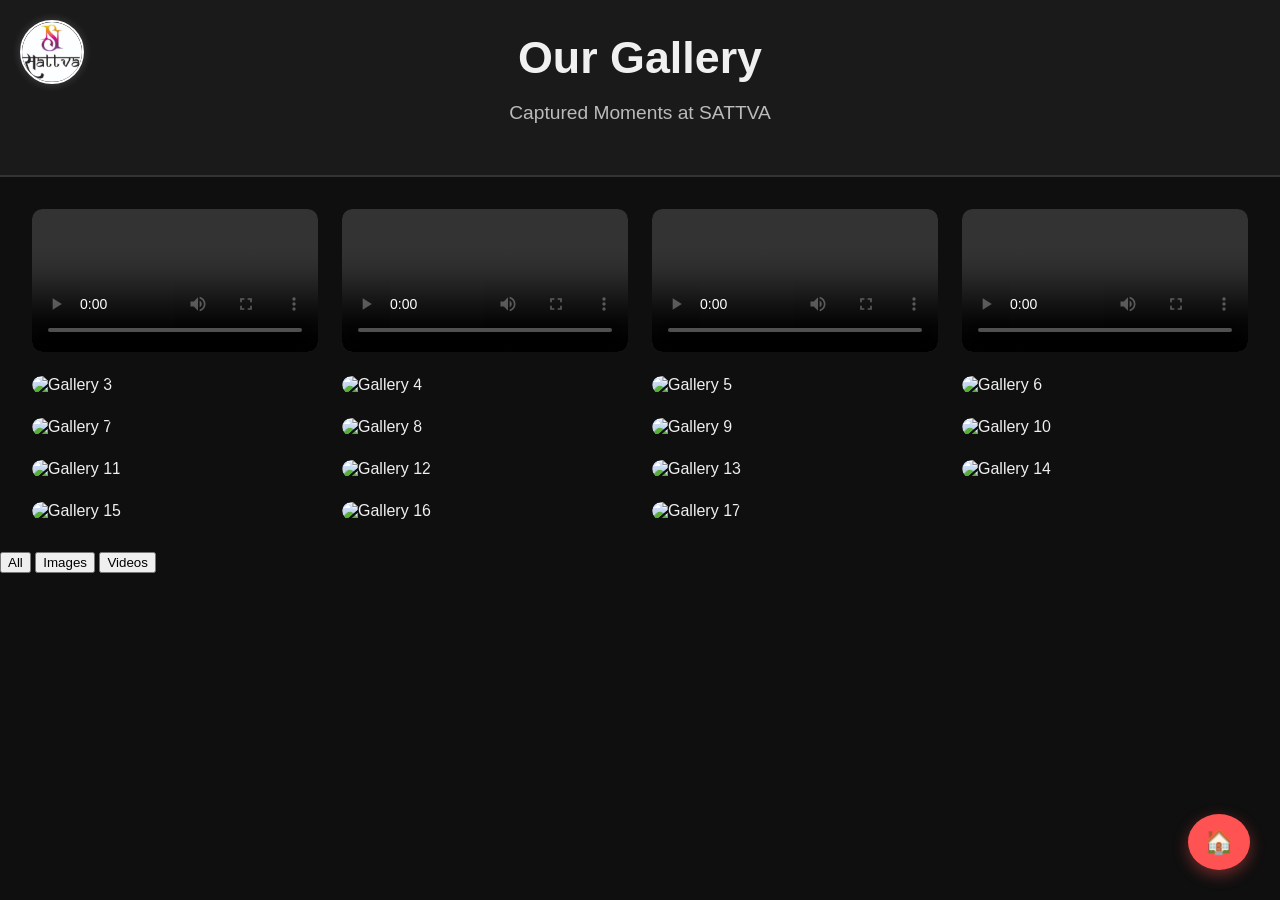
==== frontend/gallery.html @ a55495b4 "Add files via upload" ====
<!DOCTYPE html>
<html lang="en">
<head>
  <meta charset="UTF-8" />
  <meta name="viewport" content="width=device-width, initial-scale=1.0" />
  <title>Gallery | SATTVA</title>
  <link rel="stylesheet" href="gallery-style.css" />
</head>
<body>
  <!-- logo top left linking to home page -->
  <a href="index.html" class="logo-link">
  <img src="logo 1.jpeg" alt="Logo" class="logo-img" />
</a>

  <header>
    <h1>Our Gallery</h1>
    <p>Captured Moments at SATTVA</p>
  </header>
<!-- images and videos -->
  <section class="gallery">
    <div class="gallery-item"><video src="WhatsApp Video 2025-07-17 at 8.22.30 PM.mp4" controls playsinline alt="Gallery 1" video/></div>
    <div class="gallery-item"><video src="WhatsApp Video 2025-07-19 at 12.26.57 AM.mp4" controls playsinline alt="Gallery 1" /></div>
    <div class="gallery-item"><video src="WhatsApp Video 2025-07-19 at 12.24.51 AM.mp4" controls playsinline alt="Gallery 1" /></div>
    <div class="gallery-item"><video src="WhatsApp Video 2025-07-17 at 8.23.56 PM.mp4" controls playsinline alt="Gallery 2" /></div>
    <div class="gallery-item"><img src="WhatsApp Image 2025-07-17 at 8.47.04 PM.jpeg" alt="Gallery 3" /></div>
    <div class="gallery-item"><img src="WhatsApp Image 2025-07-17 at 8.47.02 PM.jpeg" alt="Gallery 4" /></div>
    <div class="gallery-item"><img src="WhatsApp Image 2025-07-17 at 8.47.01 PM.jpeg" alt="Gallery 5" /></div>
    <div class="gallery-item"><img src="WhatsApp Image 2025-07-17 at 8.46.59 PM.jpeg" alt="Gallery 6" /></div>
 <div class="gallery-item"><img src="WhatsApp Image 2025-07-17 at 8.46.57 PM.jpeg" alt="Gallery 7" /></div>
 <div class="gallery-item"><img src="WhatsApp Image 2025-07-17 at 8.46.54 PM.jpeg" alt="Gallery 8" /></div>
 <div class="gallery-item"><img src="WhatsApp Image 2025-07-17 at 8.46.51 PM.jpeg" alt="Gallery 9" /></div>
  <div class="gallery-item"><img src="WhatsApp Image 2025-07-17 at 8.46.49 PM.jpeg" alt="Gallery 10" /></div>
   <div class="gallery-item"><img src="WhatsApp Image 2025-07-17 at 8.46.47 PM.jpeg" alt="Gallery 11" /></div>
    <div class="gallery-item"><img src="WhatsApp Image 2025-07-17 at 8.46.45 PM.jpeg" alt="Gallery 12" /></div>
 <div class="gallery-item"><img src="WhatsApp Image 2025-07-17 at 8.46.44 PM.jpeg" alt="Gallery 13" /></div>
  <div class="gallery-item"><img src="WhatsApp Image 2025-07-17 at 8.46.41 PM.jpeg" alt="Gallery 14" /></div>
   <div class="gallery-item"><img src="WhatsApp Image 2025-07-17 at 8.46.38 PM.jpeg" alt="Gallery 15" /></div>
    <div class="gallery-item"><img src="WhatsApp Image 2025-07-17 at 8.46.36 PM.jpeg" alt="Gallery 16" /></div>
     <div class="gallery-item"><img src="WhatsApp Image 2025-07-17 at 8.46.33 PM.jpeg" alt="Gallery 17" /></div>
  </section>

  <!-- Lightbox container -->
  <div id="lightbox" class="lightbox">
    <span class="close">&times;</span>
    <img class="lightbox-content" id="lightbox-img">
  </div>

<!-- Filter Buttons -->
  <section class="filter-buttons">
    <button onclick="filterGallery('all')">All</button>
    <button onclick="filterGallery('image')">Images</button>
    <button onclick="filterGallery('video')">Videos</button>
  </section>

     <!-- Floating Button -->
  <div class="fab" onclick="scrollToTop()">
    <i class="fas fa-arrow-up"></i>
  </div>

  <!-- Floating Home Button -->
  <a href="index.html" class="home-button" title="Back to Home">🏠</a>

  <script src="gallery.js"></script>

   <!-- JS Script -->
  <script>
    function filterGallery(type) {
      const items = document.querySelectorAll('.gallery-item');
      items.forEach(item => {
        if (type === 'all' || item.classList.contains(type)) {
          item.style.display = '';
        } else {
          item.style.display = 'none';
        }
      });
    }

    function scrollToTop() {
      window.scrollTo({ top: 0, behavior: 'smooth' });
    }

    function searchGallery() {
      const input = document.getElementById('searchInput').value.toLowerCase();
      const items = document.querySelectorAll('.gallery-item');
      items.forEach(item => {
        const title = item.getAttribute('data-title').toLowerCase();
        item.style.display = title.includes(input) ? '' : 'none';
      });
    }
  </script>
  
</body>
</html>
---- frontend/gallery-style.css ----
/* gallery-style.css */
.logo-link {
  position: absolute;
  top: 20px;
  left: 20px;
  z-index: 999;
  text-decoration: none;
}

.logo-img {
  width: 60px;
  height: 60px;
  border-radius: 50%; /* Makes the logo circular */
  border: 2px solid white;
  object-fit: cover;
  box-shadow: 0 0 10px rgba(255, 255, 255, 0.2);
  transition: transform 0.3s ease, box-shadow 0.3s ease;
}

.logo-img:hover {
  transform: scale(1.1);
  box-shadow: 0 0 15px rgba(255, 255, 255, 0.5);
}

body {
  margin: 0;
  font-family: 'Segoe UI', sans-serif;
  background-color: #0f0f0f;
  color: #f0f0f0;
}

header {
  text-align: center;
  padding: 2rem;
  background-color: #1a1a1a;
  border-bottom: 2px solid #333;
  animation: fadeInDown 1s ease;
}

header h1 {
  font-size: 2.8rem;
  margin: 0;
}

header p {
  font-size: 1.2rem;
  color: #bbb;
}

.gallery {
  display: grid;
  grid-template-columns: repeat(auto-fit, minmax(250px, 1fr));
  gap: 1.5rem;
  padding: 2rem;
  animation: fadeIn 2s ease-in;
}

.gallery-item {
  overflow: hidden;
  border-radius: 10px;
  cursor: pointer;
  transition: transform 0.3s ease;
}

.gallery-item img {
  width: 100%;
  height: auto;
  border-radius: 10px;
  transition: transform 0.3s ease;
}

.gallery-item:hover img {
  transform: scale(1.05);
}

/* Lightbox styles */
.lightbox {
  display: none;
  position: fixed;
  z-index: 9999;
  padding-top: 60px;
  left: 0;
  top: 0;
  width: 100%;
  height: 100%;
  background-color: rgba(15, 15, 15, 0.95);
}

.lightbox-content {
  display: block;
  margin: auto;
  max-width: 80%;
  max-height: 80vh;
  border-radius: 8px;
}

.close {
  position: absolute;
  top: 30px;
  right: 40px;
  font-size: 35px;
  color: #fff;
  cursor: pointer;
}

/* Floating home button */
.home-button {
  position: fixed;
  bottom: 30px;
  right: 30px;
  background-color: #ff5252;
  color: white;
  font-size: 24px;
  padding: 14px 16px;
  border-radius: 50%;
  text-decoration: none;
  box-shadow: 0 5px 15px rgba(255, 82, 82, 0.4);
  transition: background 0.3s ease;
  z-index: 999;
}

.home-button:hover {
  background-color: #ff7979;
}

/* Animations */
@keyframes fadeIn {
  0% {opacity: 0; transform: translateY(20px);}
  100% {opacity: 1; transform: translateY(0);}
}

@keyframes fadeInDown {
  0% {opacity: 0; transform: translateY(-30px);}
  100% {opacity: 1; transform: translateY(0);}
}
.gallery-item video {
  width: 100%;
  height: auto;
  display: block;
  object-fit: contain; /* Or use 'cover' if you want to fill the box */
  border-radius: 10px;
  box-shadow: 0 0 12px rgba(255, 255, 255, 0.15);
  transition: transform 0.3s ease;
  max-height: 300px; /* Optional: Limit height */
}
body {
  overflow-x: hidden;
}
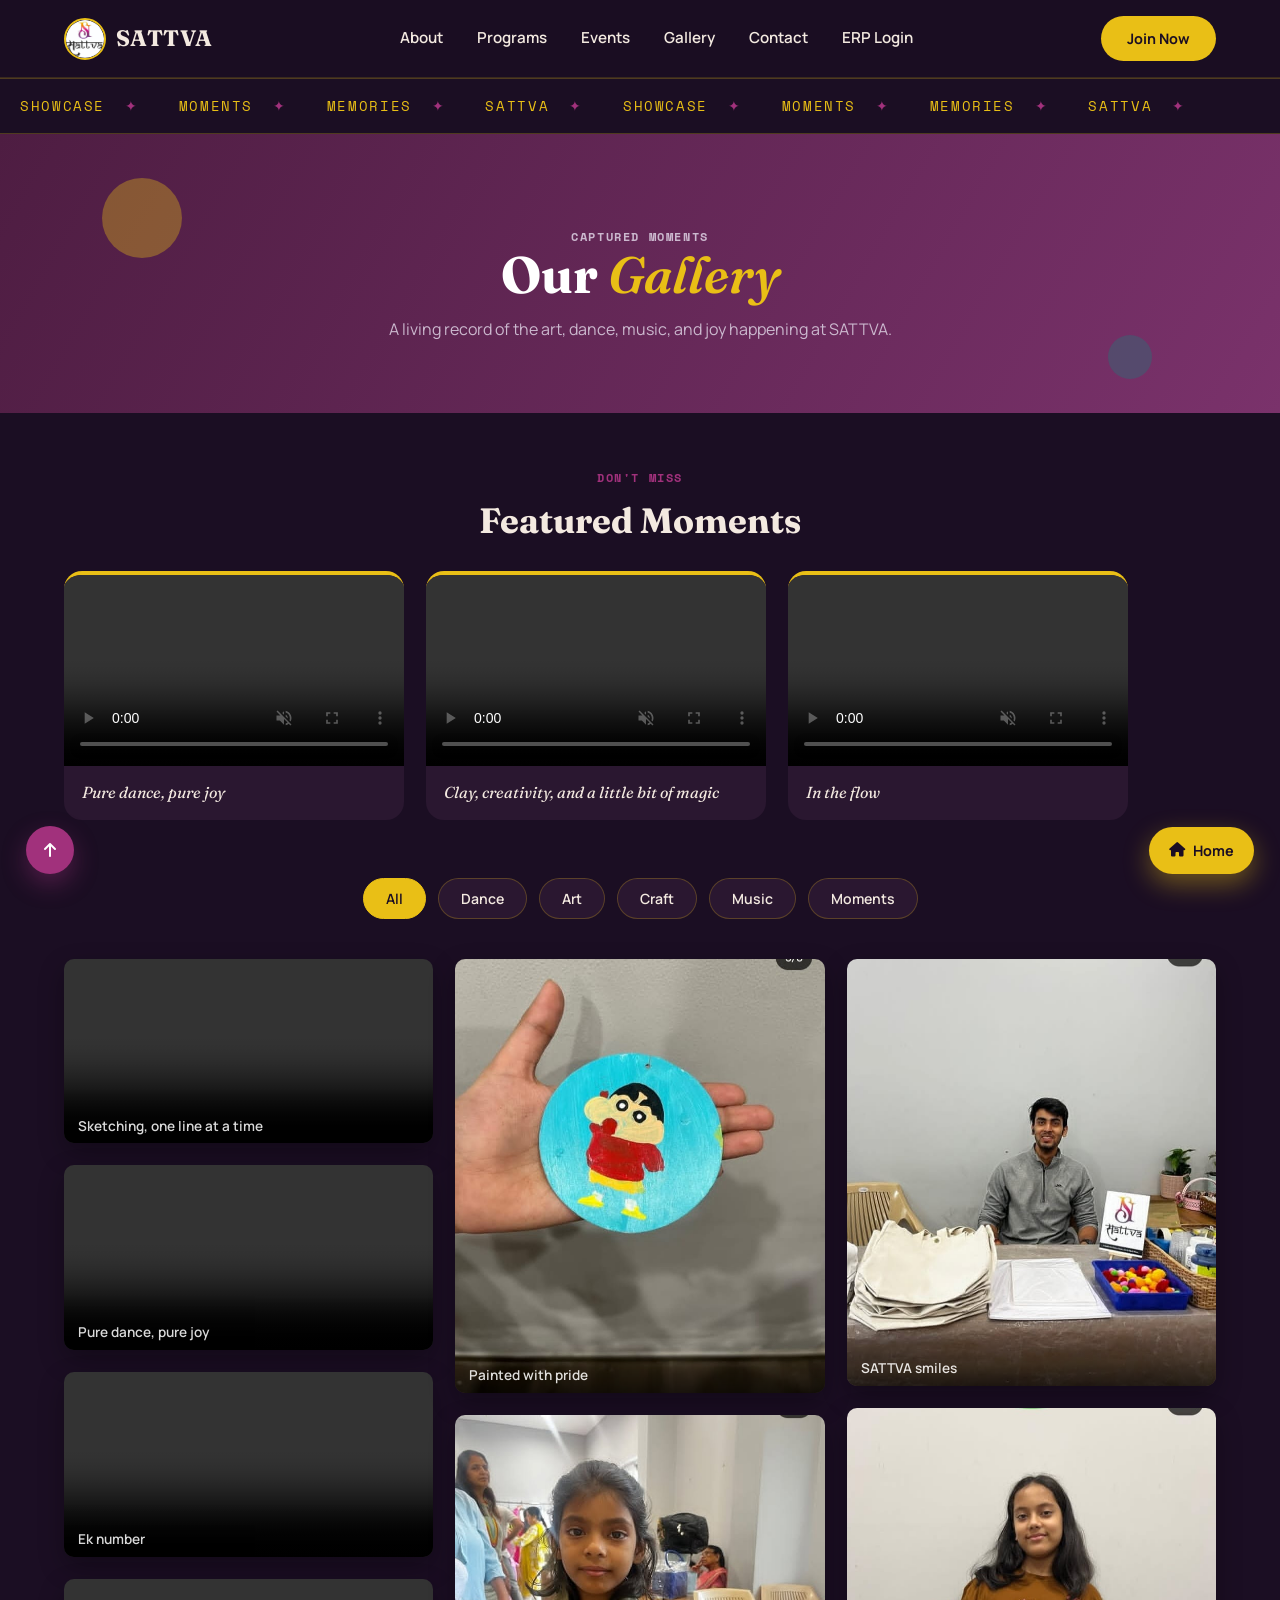
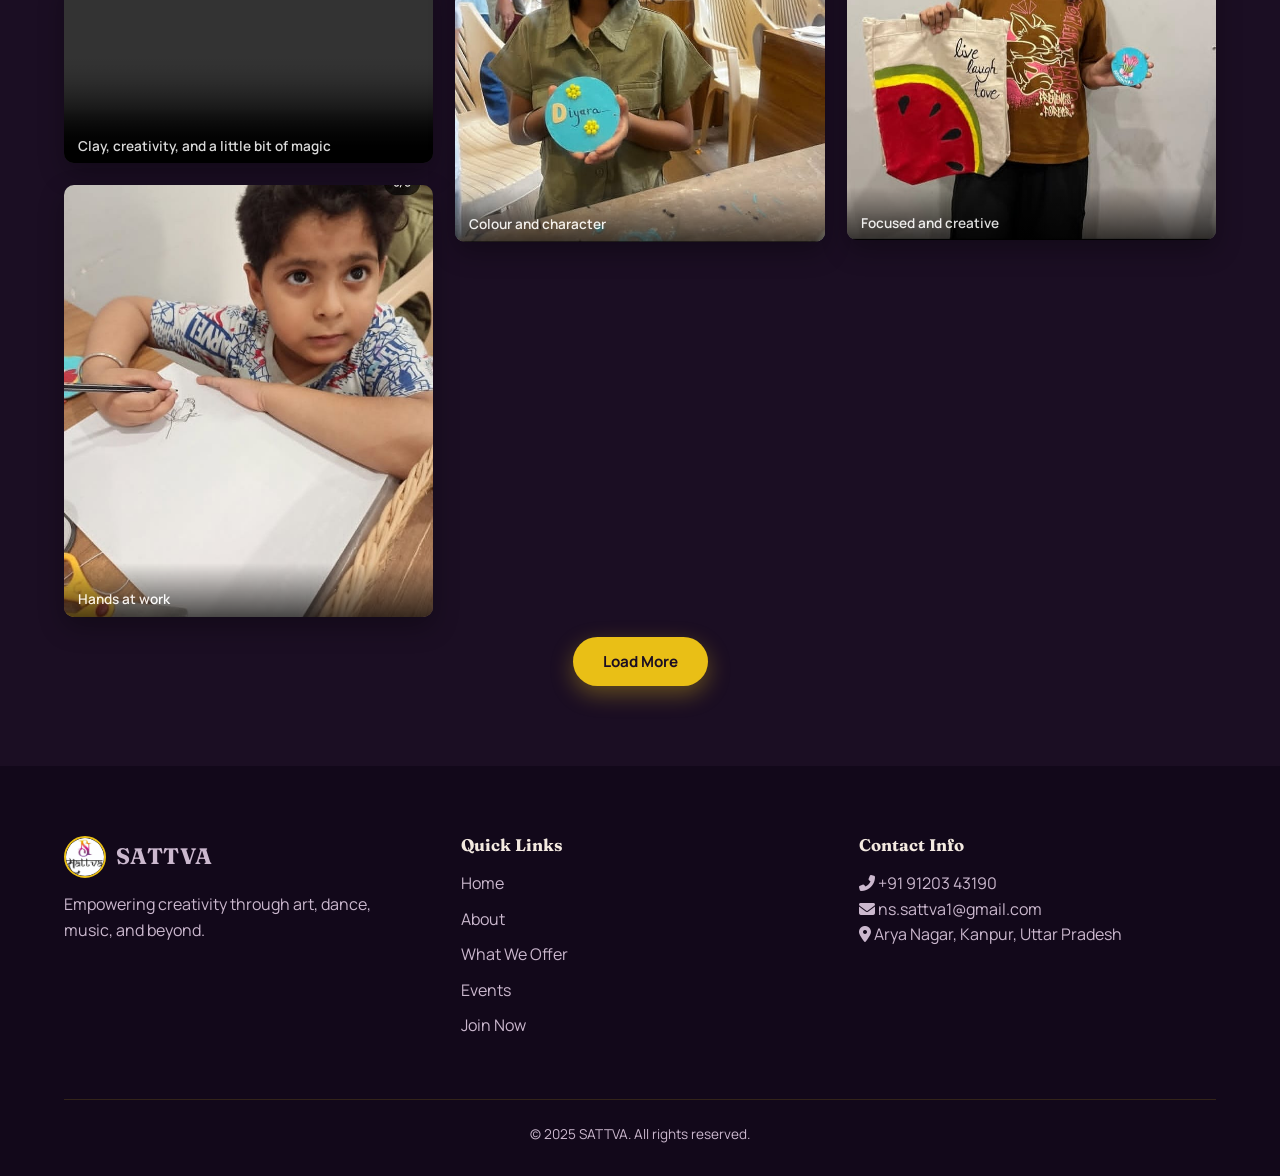
==== commit 8a5ffd7c: "Add files via upload" ====
--- a/frontend/gallery.html
+++ b/frontend/gallery.html
@@ -1,93 +1,145 @@
-<!DOCTYPE html>
-<html lang="en">
-<head>
-  <meta charset="UTF-8" />
-  <meta name="viewport" content="width=device-width, initial-scale=1.0" />
-  <title>Gallery | SATTVA</title>
-  <link rel="stylesheet" href="gallery-style.css" />
-</head>
-<body>
-  <!-- logo top left linking to home page -->
-  <a href="index.html" class="logo-link">
-  <img src="logo 1.jpeg" alt="Logo" class="logo-img" />
-</a>
-
-  <header>
-    <h1>Our Gallery</h1>
-    <p>Captured Moments at SATTVA</p>
-  </header>
-<!-- images and videos -->
-  <section class="gallery">
-    <div class="gallery-item"><video src="WhatsApp Video 2025-07-17 at 8.22.30 PM.mp4" controls playsinline alt="Gallery 1" video/></div>
-    <div class="gallery-item"><video src="WhatsApp Video 2025-07-19 at 12.26.57 AM.mp4" controls playsinline alt="Gallery 1" /></div>
-    <div class="gallery-item"><video src="WhatsApp Video 2025-07-19 at 12.24.51 AM.mp4" controls playsinline alt="Gallery 1" /></div>
-    <div class="gallery-item"><video src="WhatsApp Video 2025-07-17 at 8.23.56 PM.mp4" controls playsinline alt="Gallery 2" /></div>
-    <div class="gallery-item"><img src="WhatsApp Image 2025-07-17 at 8.47.04 PM.jpeg" alt="Gallery 3" /></div>
-    <div class="gallery-item"><img src="WhatsApp Image 2025-07-17 at 8.47.02 PM.jpeg" alt="Gallery 4" /></div>
-    <div class="gallery-item"><img src="WhatsApp Image 2025-07-17 at 8.47.01 PM.jpeg" alt="Gallery 5" /></div>
-    <div class="gallery-item"><img src="WhatsApp Image 2025-07-17 at 8.46.59 PM.jpeg" alt="Gallery 6" /></div>
- <div class="gallery-item"><img src="WhatsApp Image 2025-07-17 at 8.46.57 PM.jpeg" alt="Gallery 7" /></div>
- <div class="gallery-item"><img src="WhatsApp Image 2025-07-17 at 8.46.54 PM.jpeg" alt="Gallery 8" /></div>
- <div class="gallery-item"><img src="WhatsApp Image 2025-07-17 at 8.46.51 PM.jpeg" alt="Gallery 9" /></div>
-  <div class="gallery-item"><img src="WhatsApp Image 2025-07-17 at 8.46.49 PM.jpeg" alt="Gallery 10" /></div>
-   <div class="gallery-item"><img src="WhatsApp Image 2025-07-17 at 8.46.47 PM.jpeg" alt="Gallery 11" /></div>
-    <div class="gallery-item"><img src="WhatsApp Image 2025-07-17 at 8.46.45 PM.jpeg" alt="Gallery 12" /></div>
- <div class="gallery-item"><img src="WhatsApp Image 2025-07-17 at 8.46.44 PM.jpeg" alt="Gallery 13" /></div>
-  <div class="gallery-item"><img src="WhatsApp Image 2025-07-17 at 8.46.41 PM.jpeg" alt="Gallery 14" /></div>
-   <div class="gallery-item"><img src="WhatsApp Image 2025-07-17 at 8.46.38 PM.jpeg" alt="Gallery 15" /></div>
-    <div class="gallery-item"><img src="WhatsApp Image 2025-07-17 at 8.46.36 PM.jpeg" alt="Gallery 16" /></div>
-     <div class="gallery-item"><img src="WhatsApp Image 2025-07-17 at 8.46.33 PM.jpeg" alt="Gallery 17" /></div>
-  </section>
-
-  <!-- Lightbox container -->
-  <div id="lightbox" class="lightbox">
-    <span class="close">&times;</span>
-    <img class="lightbox-content" id="lightbox-img">
-  </div>
-
-<!-- Filter Buttons -->
-  <section class="filter-buttons">
-    <button onclick="filterGallery('all')">All</button>
-    <button onclick="filterGallery('image')">Images</button>
-    <button onclick="filterGallery('video')">Videos</button>
-  </section>
-
-     <!-- Floating Button -->
-  <div class="fab" onclick="scrollToTop()">
-    <i class="fas fa-arrow-up"></i>
-  </div>
-
-  <!-- Floating Home Button -->
-  <a href="index.html" class="home-button" title="Back to Home">🏠</a>
-
-  <script src="gallery.js"></script>
-
-   <!-- JS Script -->
-  <script>
-    function filterGallery(type) {
-      const items = document.querySelectorAll('.gallery-item');
-      items.forEach(item => {
-        if (type === 'all' || item.classList.contains(type)) {
-          item.style.display = '';
-        } else {
-          item.style.display = 'none';
-        }
-      });
-    }
-
-    function scrollToTop() {
-      window.scrollTo({ top: 0, behavior: 'smooth' });
-    }
-
-    function searchGallery() {
-      const input = document.getElementById('searchInput').value.toLowerCase();
-      const items = document.querySelectorAll('.gallery-item');
-      items.forEach(item => {
-        const title = item.getAttribute('data-title').toLowerCase();
-        item.style.display = title.includes(input) ? '' : 'none';
-      });
-    }
-  </script>
-  
-</body>
-</html>
+<!DOCTYPE html>
+<html lang="en">
+<head>
+  <meta charset="UTF-8" />
+  <meta name="viewport" content="width=device-width, initial-scale=1.0" />
+  <title>Gallery | SATTVA</title>
+  <script src="api.js"></script>
+  <link rel="preconnect" href="https://fonts.googleapis.com">
+  <link rel="preconnect" href="https://fonts.gstatic.com" crossorigin>
+  <link href="https://fonts.googleapis.com/css2?family=Fraunces:ital,opsz,wght@0,9..144,400..900;1,9..144,400..900&family=Manrope:wght@400;500;600;700;800&family=Space+Mono:wght@400;700&display=swap" rel="stylesheet">
+  <link rel="stylesheet" href="https://cdnjs.cloudflare.com/ajax/libs/font-awesome/6.5.0/css/all.min.css">
+
+  <link rel="stylesheet" href="theme.css" />
+  <link rel="stylesheet" href="gallery-style.css" />
+</head>
+<body>
+
+  <!-- ================= HEADER ================= -->
+  <header class="header" id="siteHeader">
+    <a href="index.html" class="site-logo logo-container">
+      <img src="logo 1.jpeg" alt="SATTVA Logo" />
+      <span class="logo-text">SATTVA</span>
+    </a>
+
+    <div class="hamburger" id="hamburger" onclick="toggleMenu()">
+      <span></span><span></span><span></span>
+    </div>
+
+    <nav class="navbar" id="navbar">
+      <a href="index.html#about">About</a>
+      <a href="index.html#programs">Programs</a>
+      <a href="index.html#events">Events</a>
+      <a href="gallery.html">Gallery</a>
+      <a href="index.html#contact">Contact</a>
+      <a href="login2.html">ERP Login</a>
+      <a href="join.html" class="join-mobile">Join Now</a>
+    </nav>
+
+    <a href="join.html" class="cta-button join-desktop">Join Now</a>
+  </header>
+
+  <div class="marquee" aria-hidden="true">
+    <div class="marquee__track">
+      <span>SHOWCASE</span><span>MOMENTS</span><span>MEMORIES</span><span>SATTVA</span>
+      <span>SHOWCASE</span><span>MOMENTS</span><span>MEMORIES</span><span>SATTVA</span>
+    </div>
+  </div>
+
+  <!-- ================= PAGE BANNER ================= -->
+  <section class="gallery-banner">
+    <div class="float-shape g-shape-1" aria-hidden="true"></div>
+    <div class="float-shape g-shape-2" aria-hidden="true"></div>
+    <p class="eyebrow eyebrow--onDark">CAPTURED MOMENTS</p>
+    <h1>Our <span class="script">Gallery</span></h1>
+    <p>A living record of the art, dance, music, and joy happening at SATTVA.</p>
+  </section>
+
+  <!-- ================= FEATURED STRIP ================= -->
+  <section class="featured-section">
+    <p class="eyebrow eyebrow--dark" style="text-align:center;">DON'T MISS</p>
+    <h2 class="featured-heading">Featured Moments</h2>
+    <div class="featured-strip" id="featuredStrip">
+      <!-- injected by galler.js -->
+    </div>
+  </section>
+
+  <!-- ================= FILTER BUTTONS ================= -->
+  <section class="filter-buttons" id="filterButtons">
+    <button class="active" data-filter="all">All</button>
+    <button data-filter="dance">Dance</button>
+    <button data-filter="art">Art</button>
+    <button data-filter="craft">Craft</button>
+    <button data-filter="music">Music</button>
+    <button data-filter="moments">Moments</button>
+  </section>
+
+  <!-- ================= MAIN GALLERY GRID ================= -->
+  <section class="gallery-wrap">
+    <div class="gallery-grid" id="galleryGrid">
+      <!-- injected by galler.js -->
+    </div>
+    <p class="gallery-empty" id="galleryEmpty" hidden>Nothing in this category yet — check back soon!</p>
+    <div class="load-more-wrap">
+      <button class="btn btn-primary" id="loadMoreBtn">Load More</button>
+    </div>
+  </section>
+
+  <!-- ================= LIGHTBOX ================= -->
+  <div id="lightbox" class="lightbox">
+    <span class="close" id="lightboxClose">&times;</span>
+    <button class="lightbox-nav lightbox-prev" id="lightboxPrev" aria-label="Previous">
+      <i class="fas fa-chevron-left"></i>
+    </button>
+    <div class="lightbox-body">
+      <img class="lightbox-content" id="lightbox-img">
+      <p class="lightbox-caption" id="lightboxCaption"></p>
+    </div>
+    <button class="lightbox-nav lightbox-next" id="lightboxNext" aria-label="Next">
+      <i class="fas fa-chevron-right"></i>
+    </button>
+  </div>
+
+  <!-- Floating Buttons -->
+  <div class="fab" onclick="scrollToTop()" title="Back to top">
+    <i class="fas fa-arrow-up"></i>
+  </div>
+  <a href="index.html" class="home-pill" title="Back to Home">
+    <i class="fas fa-house"></i> Home
+  </a>
+
+  <!-- ================= FOOTER ================= -->
+  <footer class="footer-section">
+    <div class="footer-container">
+      <div class="footer-col">
+        <div class="site-logo">
+          <img src="logo 1.jpeg" alt="SATTVA Logo" />
+          <span class="logo-text">SATTVA</span>
+        </div>
+        <p>Empowering creativity through art, dance, music, and beyond.</p>
+      </div>
+      <div class="footer-col">
+        <h3>Quick Links</h3>
+        <ul>
+          <li><a href="index.html">Home</a></li>
+          <li><a href="index.html#about">About</a></li>
+          <li><a href="index.html#programs">What We Offer</a></li>
+          <li><a href="index.html#events">Events</a></li>
+          <li><a href="join.html">Join Now</a></li>
+        </ul>
+      </div>
+      <div class="footer-col">
+        <h3>Contact Info</h3>
+        <p><i class="fas fa-phone-alt"></i> +91 91203 43190</p>
+        <p><i class="fas fa-envelope"></i> ns.sattva1@gmail.com</p>
+        <p><i class="fas fa-map-marker-alt"></i> Arya Nagar, Kanpur, Uttar Pradesh</p>
+      </div>
+    </div>
+    <div class="footer-bottom">
+      <p>&copy; 2025 SATTVA. All rights reserved.</p>
+    </div>
+  </footer>
+
+  <script src="galler.js"></script>
+</body>
+</html>
--- a/frontend/theme.css
+++ b/frontend/theme.css
@@ -0,0 +1,281 @@
+/* =====================================================
+   SATTVA — SHARED THEME
+   Linked by every page. Colors sampled directly from the
+   SATTVA logo: mustard-gold mark + deep magenta-plum accent.
+   Change a value here and it updates the whole site.
+===================================================== */
+
+:root{
+  /* ---- brand colour (from logo) ---- */
+  --gold: #E9BF16;
+  --gold-light: #F7D454;
+  --gold-dark: #B8940A;
+
+  --plum: #7A326B;
+  --plum-light: #A1317C;
+  --plum-dark: #4E1D42;
+
+  /* ---- supporting colour ---- */
+  --ink: #1B0E23;
+  --ink-2: #2A1730;
+  --ink-3: #3B2245;
+  --paper: #FBF3E7;
+  --paper-2: #F3E4D0;
+  --teal: #1C7C79;
+  --teal-dark: #12514F;
+
+  --text-dark: #241527;
+  --text-muted-dark: #6E5A72;
+  --text-light: #F3E9E0;
+  --text-muted-light: #CBB8CE;
+
+  /* ---- type ---- */
+  --font-display: 'Fraunces', Georgia, serif;
+  --font-body: 'Manrope', -apple-system, sans-serif;
+  --font-mono: 'Space Mono', monospace;
+
+  /* ---- layout ---- */
+  --max-w: 1180px;
+  --radius: 18px;
+  --radius-sm: 10px;
+}
+
+*{ margin:0; padding:0; box-sizing:border-box; }
+html{ scroll-behavior:smooth; scroll-padding-top:90px; }
+body{
+  font-family:var(--font-body);
+  background:var(--paper);
+  color:var(--text-dark);
+  line-height:1.6;
+  overflow-x:hidden;
+}
+img{ max-width:100%; display:block; }
+a{ text-decoration:none; color:inherit; }
+ul{ list-style:none; }
+button{ font-family:inherit; cursor:pointer; border:none; }
+h1,h2,h3,h4{ font-family:var(--font-display); font-weight:700; line-height:1.12; }
+
+.script{ font-style:italic; font-weight:600; color:var(--gold); }
+
+.eyebrow{
+  font-family:var(--font-mono);
+  font-size:0.72rem;
+  letter-spacing:0.14em;
+  color:var(--gold-dark);
+  margin-bottom:14px;
+  font-weight:700;
+}
+.eyebrow--dark{ color:var(--plum-light); }
+.eyebrow--onDark{ color:var(--gold); }
+
+/* =====================================================
+   Buttons (shared across every page)
+===================================================== */
+.btn{
+  display:inline-block;
+  padding:14px 30px;
+  border-radius:999px;
+  font-weight:700;
+  font-size:0.95rem;
+  transition:transform .25s ease, box-shadow .25s ease, background .25s ease;
+}
+.btn-primary{ background:var(--gold); color:var(--ink); box-shadow:0 8px 22px rgba(233,191,22,0.35); }
+.btn-primary:hover{ background:var(--gold-dark); transform:translateY(-2px); }
+
+.btn-ghost{ background:transparent; border:2px solid var(--text-light); color:var(--text-light); }
+.btn-ghost:hover{ background:var(--text-light); color:var(--ink); transform:translateY(-2px); }
+
+.btn-dark{ background:var(--ink); color:var(--text-light); }
+.btn-dark:hover{ background:var(--ink-2); transform:translateY(-2px); }
+
+.btn-outline-dark{ background:transparent; border:2px solid var(--ink); color:var(--ink); }
+.btn-outline-dark:hover{ background:var(--ink); color:var(--text-light); transform:translateY(-2px); }
+
+.btn-plum{ background:var(--plum-light); color:#fff; box-shadow:0 8px 22px rgba(161,49,124,0.35); }
+.btn-plum:hover{ background:var(--plum); transform:translateY(-2px); }
+
+/* =====================================================
+   Site logo — reusable brand mark for every page header
+===================================================== */
+.site-logo{ display:flex; align-items:center; gap:10px; }
+.site-logo img{
+  width:42px; height:42px; border-radius:50%; object-fit:cover;
+  border:2px solid var(--gold);
+  animation: logoPulse 4s ease-in-out infinite;
+}
+.site-logo span{
+  font-family:var(--font-display); font-weight:700; font-size:1.4rem;
+  letter-spacing:0.02em;
+}
+@keyframes logoPulse{
+  0%, 100%{ box-shadow:0 0 0 0 rgba(233,191,22,0.35); }
+  50%{ box-shadow:0 0 0 8px rgba(233,191,22,0); }
+}
+
+/* Floating "home" pill used on secondary pages */
+.home-pill{
+  position:fixed; bottom:26px; right:26px; z-index:200;
+  display:flex; align-items:center; gap:8px;
+  background:var(--gold); color:var(--ink); font-weight:700;
+  padding:12px 20px; border-radius:999px; font-size:0.9rem;
+  box-shadow:0 10px 26px rgba(233,191,22,0.4);
+  transition:transform .25s ease, background .25s ease;
+}
+.home-pill:hover{ background:var(--gold-dark); transform:translateY(-3px); }
+
+/* =====================================================
+   Marquee ticker — signature moving strip, reused on
+   every page for rhythm/energy without visual clutter
+===================================================== */
+.marquee{
+  overflow:hidden;
+  background:var(--ink);
+  border-top:1px solid rgba(233,191,22,0.25);
+  border-bottom:1px solid rgba(233,191,22,0.25);
+  white-space:nowrap;
+  padding:14px 0;
+}
+.marquee__track{
+  display:inline-flex;
+  animation: marquee 26s linear infinite;
+}
+.marquee__track span{
+  font-family:var(--font-mono);
+  font-size:0.85rem;
+  letter-spacing:0.12em;
+  color:var(--gold);
+  padding:0 20px;
+}
+.marquee__track span::after{ content:'✦'; color:var(--plum-light); margin-left:20px; }
+@keyframes marquee{
+  from{ transform:translateX(0); }
+  to{ transform:translateX(-50%); }
+}
+
+/* =====================================================
+   Floating decorative shapes — used behind hero / banner
+   sections for gentle ambient motion
+===================================================== */
+.float-shape{
+  position:absolute;
+  border-radius:50%;
+  pointer-events:none;
+  opacity:0.35;
+  animation: floatY 7s ease-in-out infinite;
+}
+@keyframes floatY{
+  0%, 100%{ transform:translateY(0) rotate(0deg); }
+  50%{ transform:translateY(-22px) rotate(8deg); }
+}
+@keyframes floatX{
+  0%, 100%{ transform:translateX(0); }
+  50%{ transform:translateX(18px); }
+}
+@keyframes spinSlow{
+  from{ transform:rotate(0deg); }
+  to{ transform:rotate(360deg); }
+}
+@keyframes gradientShift{
+  0%{ background-position:0% 50%; }
+  50%{ background-position:100% 50%; }
+  100%{ background-position:0% 50%; }
+}
+
+/* =====================================================
+   Scroll reveal (shared)
+===================================================== */
+[data-reveal]{ opacity:0; transform:translateY(24px); transition:opacity .7s ease, transform .7s ease; }
+[data-reveal].is-visible{ opacity:1; transform:translateY(0); }
+
+/* =====================================================
+   Header + nav (identical shell on every page)
+===================================================== */
+.header{
+  position:sticky; top:0; z-index:100;
+  display:flex; align-items:center; justify-content:space-between;
+  padding:16px 5%;
+  background:rgba(27,14,35,0.72);
+  backdrop-filter:blur(10px);
+  border-bottom:1px solid rgba(233,191,22,0.15);
+  transition:background .3s ease, padding .3s ease;
+}
+.header.scrolled{ background:rgba(27,14,35,0.96); padding:10px 5%; }
+.header .site-logo span{ color:var(--text-light); }
+
+.navbar{ display:flex; align-items:center; gap:34px; }
+.navbar a{
+  font-weight:600; font-size:0.95rem; color:var(--text-light);
+  position:relative; padding:4px 0;
+}
+.navbar a::after{
+  content:''; position:absolute; left:0; bottom:-3px; height:2px; width:0;
+  background:var(--gold); transition:width .25s ease;
+}
+.navbar a:hover::after{ width:100%; }
+.navbar a.join-mobile{ display:none; }
+
+.cta-button.join-desktop{
+  background:var(--gold); color:var(--ink); font-weight:700;
+  padding:11px 26px; border-radius:999px; font-size:0.9rem;
+  transition:transform .25s ease, background .25s ease;
+}
+.cta-button.join-desktop:hover{ background:var(--gold-dark); transform:translateY(-2px); }
+
+.hamburger{ display:none; flex-direction:column; gap:5px; cursor:pointer; z-index:110; }
+.hamburger span{ width:26px; height:2.5px; background:var(--text-light); border-radius:2px; transition:.3s; }
+
+@media (max-width: 760px){
+  .navbar{
+    position:fixed; top:0; right:-100%; height:100vh; width:78%;
+    background:var(--ink); flex-direction:column; justify-content:center;
+    gap:28px; transition:right .35s ease; z-index:105;
+  }
+  .navbar.show{ right:0; }
+  .navbar a.join-mobile{ display:inline-block; }
+  .hamburger{ display:flex; }
+  .cta-button.join-desktop{ display:none; }
+}
+
+/* =====================================================
+   Footer (identical shell on every page)
+===================================================== */
+.footer-section{ background:#12081A; color:var(--text-muted-light); padding:70px 5% 30px; }
+.footer-section .site-logo{ margin-bottom:14px; }
+.footer-container{
+  max-width:var(--max-w); margin:0 auto;
+  display:grid; grid-template-columns:repeat(auto-fit, minmax(200px, 1fr));
+  gap:40px;
+}
+.footer-logo{ width:56px; height:56px; border-radius:50%; margin-bottom:14px; border:2px solid var(--gold); }
+.footer-col h3{ color:var(--text-light); font-size:1.05rem; margin-bottom:16px; }
+.footer-col ul li{ margin-bottom:10px; }
+.footer-col ul li a:hover{ color:var(--gold); }
+.newsletter-form{ display:flex; gap:8px; margin-top:14px; }
+.newsletter-form input{
+  flex:1; padding:10px 14px; border-radius:999px; border:1px solid rgba(233,191,22,0.25);
+  background:var(--ink-2); color:var(--text-light);
+}
+.newsletter-form button{ background:var(--gold); color:var(--ink); width:42px; height:42px; border-radius:50%; }
+.footer-bottom{
+  text-align:center; margin-top:50px; padding-top:24px;
+  border-top:1px solid rgba(233,191,22,0.15); font-size:0.85rem;
+}
+
+/* =====================================================
+   Floating action button (scroll-to-top, used on longer pages)
+===================================================== */
+.fab{
+  position:fixed; bottom:26px; left:26px; z-index:200;
+  width:48px; height:48px; border-radius:50%;
+  background:var(--plum-light); color:#fff;
+  display:flex; align-items:center; justify-content:center;
+  cursor:pointer; box-shadow:0 10px 24px rgba(161,49,124,0.4);
+  transition:transform .25s ease, background .25s ease;
+}
+.fab:hover{ background:var(--plum); transform:translateY(-3px); }
+
+@media (prefers-reduced-motion: reduce){
+  html{ scroll-behavior:auto; }
+  [data-reveal]{ opacity:1; transform:none; transition:none; }
+  .marquee__track, .float-shape, .site-logo img{ animation:none !important; }
+}
--- a/frontend/gallery-style.css
+++ b/frontend/gallery-style.css
@@ -1,148 +1,145 @@
-/* gallery-style.css */
-.logo-link {
-  position: absolute;
-  top: 20px;
-  left: 20px;
-  z-index: 999;
-  text-decoration: none;
-}
-
-.logo-img {
-  width: 60px;
-  height: 60px;
-  border-radius: 50%; /* Makes the logo circular */
-  border: 2px solid white;
-  object-fit: cover;
-  box-shadow: 0 0 10px rgba(255, 255, 255, 0.2);
-  transition: transform 0.3s ease, box-shadow 0.3s ease;
-}
-
-.logo-img:hover {
-  transform: scale(1.1);
-  box-shadow: 0 0 15px rgba(255, 255, 255, 0.5);
-}
-
-body {
-  margin: 0;
-  font-family: 'Segoe UI', sans-serif;
-  background-color: #0f0f0f;
-  color: #f0f0f0;
-}
-
-header {
-  text-align: center;
-  padding: 2rem;
-  background-color: #1a1a1a;
-  border-bottom: 2px solid #333;
-  animation: fadeInDown 1s ease;
-}
-
-header h1 {
-  font-size: 2.8rem;
-  margin: 0;
-}
-
-header p {
-  font-size: 1.2rem;
-  color: #bbb;
-}
-
-.gallery {
-  display: grid;
-  grid-template-columns: repeat(auto-fit, minmax(250px, 1fr));
-  gap: 1.5rem;
-  padding: 2rem;
-  animation: fadeIn 2s ease-in;
-}
-
-.gallery-item {
-  overflow: hidden;
-  border-radius: 10px;
-  cursor: pointer;
-  transition: transform 0.3s ease;
-}
-
-.gallery-item img {
-  width: 100%;
-  height: auto;
-  border-radius: 10px;
-  transition: transform 0.3s ease;
-}
-
-.gallery-item:hover img {
-  transform: scale(1.05);
-}
-
-/* Lightbox styles */
-.lightbox {
-  display: none;
-  position: fixed;
-  z-index: 9999;
-  padding-top: 60px;
-  left: 0;
-  top: 0;
-  width: 100%;
-  height: 100%;
-  background-color: rgba(15, 15, 15, 0.95);
-}
-
-.lightbox-content {
-  display: block;
-  margin: auto;
-  max-width: 80%;
-  max-height: 80vh;
-  border-radius: 8px;
-}
-
-.close {
-  position: absolute;
-  top: 30px;
-  right: 40px;
-  font-size: 35px;
-  color: #fff;
-  cursor: pointer;
-}
-
-/* Floating home button */
-.home-button {
-  position: fixed;
-  bottom: 30px;
-  right: 30px;
-  background-color: #ff5252;
-  color: white;
-  font-size: 24px;
-  padding: 14px 16px;
-  border-radius: 50%;
-  text-decoration: none;
-  box-shadow: 0 5px 15px rgba(255, 82, 82, 0.4);
-  transition: background 0.3s ease;
-  z-index: 999;
-}
-
-.home-button:hover {
-  background-color: #ff7979;
-}
-
-/* Animations */
-@keyframes fadeIn {
-  0% {opacity: 0; transform: translateY(20px);}
-  100% {opacity: 1; transform: translateY(0);}
-}
-
-@keyframes fadeInDown {
-  0% {opacity: 0; transform: translateY(-30px);}
-  100% {opacity: 1; transform: translateY(0);}
-}
-.gallery-item video {
-  width: 100%;
-  height: auto;
-  display: block;
-  object-fit: contain; /* Or use 'cover' if you want to fill the box */
-  border-radius: 10px;
-  box-shadow: 0 0 12px rgba(255, 255, 255, 0.15);
-  transition: transform 0.3s ease;
-  max-height: 300px; /* Optional: Limit height */
-}
-body {
-  overflow-x: hidden;
-}
+/* =====================================================
+   SATTVA — GALLERY PAGE STYLES
+   Shared header/nav/footer/theme live in theme.css.
+===================================================== */
+
+body{ background:var(--ink); color:var(--text-light); }
+
+/* ---------- Page banner ---------- */
+.gallery-banner{
+  position:relative;
+  background:linear-gradient(120deg, var(--plum-dark), var(--plum));
+  color:#fff;
+  padding:80px 5% 70px;
+  text-align:center;
+  overflow:hidden;
+}
+.g-shape-1{ top:16%; left:8%; width:80px; height:80px; background:var(--gold); animation-duration:9s; }
+.g-shape-2{ bottom:12%; right:10%; width:44px; height:44px; background:var(--teal); animation-duration:7s; animation-delay:1s; }
+.gallery-banner h1{ font-size:clamp(2.2rem, 4vw, 3.2rem); position:relative; z-index:2; }
+.gallery-banner p{ color:var(--text-muted-light); max-width:520px; margin:14px auto 0; position:relative; z-index:2; }
+
+/* ---------- Featured strip ---------- */
+.featured-section{ padding:56px 5% 10px; text-align:center; }
+.featured-heading{ font-size:clamp(1.6rem, 3vw, 2.2rem); margin-bottom:30px; }
+.featured-strip{
+  display:flex; gap:22px; overflow-x:auto; padding-bottom:12px;
+  scroll-snap-type:x mandatory;
+  max-width:1200px; margin:0 auto;
+}
+.featured-strip::-webkit-scrollbar{ height:6px; }
+.featured-strip::-webkit-scrollbar-thumb{ background:var(--gold-dark); border-radius:999px; }
+
+.featured-card{
+  flex:0 0 340px; scroll-snap-align:start; text-align:left;
+  background:var(--ink-2); border-radius:var(--radius); overflow:hidden;
+  border-top:4px solid var(--gold);
+  transition:transform .3s ease;
+}
+.featured-card:hover{ transform:translateY(-6px); }
+.featured-card video{ width:100%; aspect-ratio:16/9; object-fit:cover; display:block; }
+.featured-caption{ padding:14px 18px; font-family:var(--font-display); font-style:italic; color:var(--text-light); }
+
+/* ---------- Filter buttons ---------- */
+.filter-buttons{
+  display:flex; justify-content:center; gap:12px; flex-wrap:wrap;
+  padding:36px 5% 10px;
+}
+.filter-buttons button{
+  background:var(--ink-2); color:var(--text-light);
+  border:1px solid rgba(233,191,22,0.25);
+  padding:10px 22px; border-radius:999px; font-weight:600; font-size:0.88rem;
+  transition:background .25s ease, transform .25s ease, color .25s ease;
+}
+.filter-buttons button:hover{ transform:translateY(-2px); }
+.filter-buttons button.active{ background:var(--gold); color:var(--ink); border-color:var(--gold); }
+
+/* ---------- Gallery grid (CSS masonry via columns) ---------- */
+.gallery-wrap{ padding:30px 5% 20px; max-width:1300px; margin:0 auto; }
+
+.gallery-grid{
+  column-count:3;
+  column-gap:22px;
+}
+.gallery-item{
+  position:relative;
+  break-inside:avoid;
+  margin-bottom:22px;
+  overflow:hidden;
+  border-radius:var(--radius-sm);
+  cursor:pointer;
+  box-shadow:0 10px 26px rgba(0,0,0,0.3);
+  transition:transform .3s ease, box-shadow .3s ease;
+}
+.gallery-item:hover{ transform:translateY(-4px); box-shadow:0 18px 36px rgba(0,0,0,0.4); }
+.gallery-item img{ width:100%; display:block; }
+.gallery-item video{ width:100%; display:block; max-height:340px; object-fit:cover; }
+
+.item-caption{
+  position:absolute; left:0; right:0; bottom:0;
+  padding:26px 14px 10px;
+  background:linear-gradient(to top, rgba(0,0,0,0.85), transparent);
+  color:#fff; font-size:0.85rem; font-weight:600;
+  opacity:0.85; transform:translateY(4px);
+  transition:opacity .25s ease, transform .25s ease;
+}
+.gallery-item:hover .item-caption{ opacity:1; transform:translateY(0); }
+
+.gallery-empty{ text-align:center; color:var(--text-muted-light); font-style:italic; padding:30px 0; }
+
+.load-more-wrap{ display:flex; justify-content:center; padding:20px 0 60px; }
+
+/* ---------- Lightbox ---------- */
+.lightbox{
+  display:none;
+  position:fixed; z-index:9999; inset:0;
+  background:rgba(15,8,20,0.96);
+  animation:fadeIn .25s ease;
+}
+.lightbox-body{
+  display:flex; flex-direction:column; align-items:center; justify-content:center;
+  height:100%; padding:70px 90px;
+}
+.lightbox-content{
+  display:block; max-width:100%; max-height:75vh;
+  border-radius:12px; box-shadow:0 20px 60px rgba(0,0,0,0.6);
+}
+.lightbox-caption{
+  color:var(--text-muted-light); margin-top:16px; font-family:var(--font-display); font-style:italic;
+  text-align:center;
+}
+.close{
+  position:absolute; top:26px; right:36px; font-size:36px;
+  color:var(--gold); cursor:pointer; transition:transform .2s ease; z-index:2;
+}
+.close:hover{ transform:scale(1.15) rotate(90deg); }
+
+.lightbox-nav{
+  position:absolute; top:50%; transform:translateY(-50%);
+  background:rgba(255,255,255,0.08); color:var(--gold);
+  border:1px solid rgba(233,191,22,0.3);
+  width:52px; height:52px; border-radius:50%;
+  display:flex; align-items:center; justify-content:center; font-size:1.2rem;
+  transition:background .25s ease, transform .25s ease;
+}
+.lightbox-nav:hover{ background:var(--gold); color:var(--ink); }
+.lightbox-prev{ left:20px; }
+.lightbox-next{ right:20px; }
+
+@keyframes fadeIn{ from{ opacity:0; } to{ opacity:1; } }
+
+/* ---------- Responsive ---------- */
+@media (max-width: 960px){
+  .gallery-grid{ column-count:2; }
+}
+@media (max-width: 600px){
+  .gallery-grid{ column-count:1; }
+  .lightbox-body{ padding:70px 20px; }
+  .lightbox-nav{ width:42px; height:42px; }
+  .lightbox-prev{ left:8px; }
+  .lightbox-next{ right:8px; }
+}
+
+@media (prefers-reduced-motion: reduce){
+  .gallery-item, .filter-buttons button, .close, .featured-card{ transition:none; }
+}
